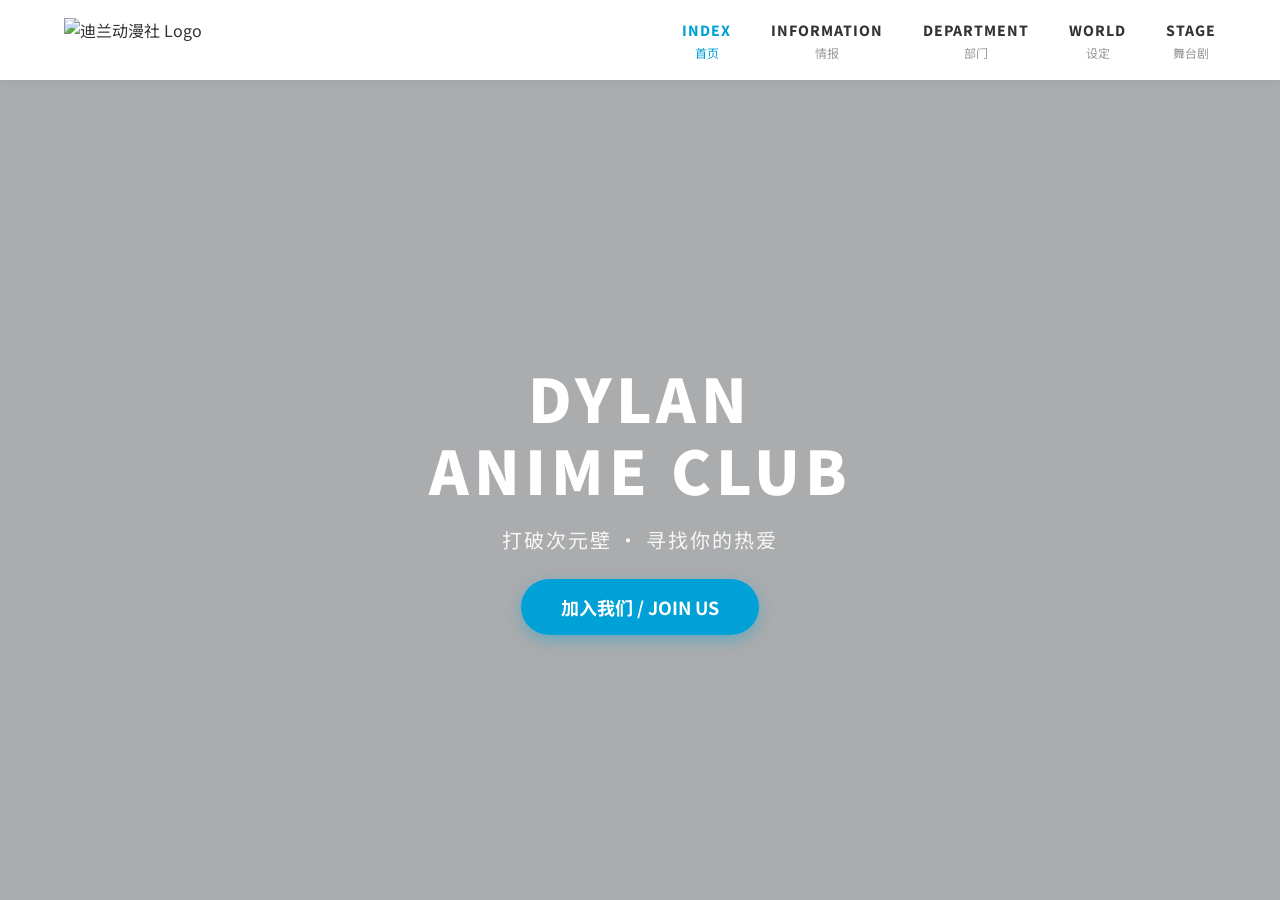
==== index.html @ 97421309 "Add files via upload" ====
<!DOCTYPE html>
<html lang="zh-CN">
<head>
    <meta charset="UTF-8">
    <meta name="viewport" content="width=device-width, initial-scale=1.0">
    <title>迪兰动漫社 - 首页</title>
    <link rel="stylesheet" href="style.css">
    <script src="database.js"></script>
</head>
<body>

<div id="loading-screen">
    <div class="loader-content">
        <div class="anime-dots-loader"><span></span><span></span><span></span></div>
        <h2>迪兰动漫社</h2>
        <p>LOADING RESOURCES...</p>
    </div>
</div>
<script>
    window.addEventListener('load', function() {
        setTimeout(function() { document.getElementById('loading-screen').classList.add('hide-loader'); }, 500);
    });
</script>

<header>
    <div class="logo"><img src="images/logo.png" alt="迪兰动漫社 Logo"></div>
    <nav>
        <ul>
            <li><a href="#home"><span class="en">INDEX</span><span class="cn">首页</span></a></li>
            <li><a href="#info"><span class="en">INFORMATION</span><span class="cn">情报</span></a></li>
            <li><a href="#dept"><span class="en">DEPARTMENT</span><span class="cn">部门</span></a></li>
            <li><a href="#world"><span class="en">WORLD</span><span class="cn">设定</span></a></li>
            <li><a href="#stage"><span class="en">STAGE</span><span class="cn">舞台剧</span></a></li>
        </ul>
    </nav>
</header>

<div class="scroll-container">

    <section id="home" class="page-section">
        <div class="hero-content">
            <h1>DYLAN<br>ANIME CLUB</h1>
            <p>打破次元壁 · 寻找你的热爱</p>
            <a href="#dept" class="hero-btn">加入我们 / JOIN US</a>
        </div>
    </section>

    <section id="info" class="page-section">
        <div class="content-wrapper">
            <div class="section-title">
                <h2>情报中心</h2>
                <span>INTELLIGENCE</span>
            </div>

            <div class="notice-list-full" id="notice-container">
            </div>
        </div>
    </section>

    <section id="dept" class="page-section">
        <div class="content-wrapper">
            <div class="section-title"><h2>部门一览</h2><span>DEPARTMENTS</span></div>
            <div class="grid-box">
                <div class="card"><div class="img-box">默认图片</div><h3>配音部</h3><p>VOICE ACTING</p><a href="peiyin.html" class="btn">进入部门</a></div>
                <div class="card"><div class="img-box">默认图片</div><h3>宅舞部</h3><p>DANCE TEAM</p><a href="zhaiwu.html" class="btn">进入部门</a></div>
                <div class="card"><div class="img-box">默认图片</div><h3>绘画部</h3><p>ART WORKS</p><a href="huihua.html" class="btn">进入部门</a></div>
                <div class="card"><div class="img-box">默认图片</div><h3>摄影部</h3><p>PHOTOGRAPHY</p><a href="sheying.html" class="btn">进入部门</a></div>
                <div class="card"><div class="img-box">默认图片</div><h3>化妆部</h3><p>MAKE UP</p><a href="huazhuang.html" class="btn">进入部门</a></div>
                <div class="card"><div class="img-box">默认图片</div><h3>道具部</h3><p>PROPS MAKER</p><a href="daoju.html" class="btn">进入部门</a></div>
            </div>
        </div>
    </section>

    <section id="world" class="page-section">
        <div class="content-wrapper">
            <div class="section-title"><h2>社团设定</h2><span>CLUB CULTURE</span></div>
            <div class="world-grid">
                <div class="world-card"><h3>热爱</h3><p>我们因热爱而相聚。<br>无论是番剧、游戏还是Cosplay，<br>这里永远有懂你的伙伴。</p></div>
                <div class="world-card"><h3>创意</h3><p>拒绝平庸，用创作发声。<br>舞台剧、原创画作、宅舞视频，<br>我们用行动打破次元壁。</p></div>
                <div class="world-card"><h3>羁绊</h3><p>迪兰动漫社不仅仅是一个社团，<br>更是一个大家庭。<br>在这里，我们共同成长。</p></div>
            </div>
        </div>
    </section>

    <section id="stage" class="page-section">
        <div class="content-wrapper">
            <div class="section-title"><h2>年度大戏</h2><span>STAGE PERFORMANCE</span></div>
            <div class="poster-grid">
                <div class="poster-card"><div class="poster-img-box"><div>Fate/Grand Order<br>绝对魔兽战线</div></div><div class="poster-info"><h3>2024 春季公演</h3><p>巴比伦尼亚的史诗，在此重现。</p></div></div>
                <div class="poster-card"><div class="poster-img-box"><div>明日方舟<br>罗德岛行动</div></div><div class="poster-info"><h3>2025 校庆专场</h3><p>博士，欢迎回家。</p></div></div>
                <div class="poster-card"><div class="poster-img-box"><div>紫罗兰永恒花园<br>爱与书信</div></div><div class="poster-info"><h3>2025 秋季招新</h3><p>自动手记人偶为您服务。</p></div></div>
            </div>
        </div>
    </section>

</div>

<script>
    // 1. 自动生成公告列表
    const container = document.getElementById('notice-container');
    // 将 notices 数组的数据插入到页面
    notices.forEach(item => {
        const html = `
                <div class="notice-item" style="cursor: pointer;" onclick="window.location.href='article.html?id=${item.id}'">
                    <div class="notice-meta">
                        <span class="tag ${item.type === '活动' ? 'act' : ''}">${item.type}</span>
                        ${item.date}
                    </div>
                    <div class="notice-title">${item.title}</div>
                    <div class="notice-desc">${item.desc}</div>
                </div>
            `;
        container.innerHTML += html;
    });

    // 2. 滚动监听与导航高亮
    const sections = document.querySelectorAll('.page-section');
    const navItems = document.querySelectorAll('nav ul li');
    const observer = new IntersectionObserver((entries) => {
        entries.forEach(entry => {
            if (entry.isIntersecting) {
                const id = entry.target.getAttribute('id');
                navItems.forEach(item => item.classList.remove('active'));
                const activeLink = document.querySelector(`nav ul li a[href="#${id}"]`);
                if (activeLink) activeLink.parentElement.classList.add('active');
                entry.target.classList.add('active-anim');
            }
        });
    }, { threshold: 0.5 });
    sections.forEach(section => observer.observe(section));
</script>
</body>
</html>
---- style.css ----
/* ====================
   迪兰动漫社 - 最终配色调整版 (白顶 + 灰底)
   ==================== */

/* 引入中文字体优化 */
@import url('https://fonts.googleapis.com/css2?family=Noto+Sans+SC:wght@400;700&display=swap');

* {
    margin: 0;
    padding: 0;
    box-sizing: border-box;
}

body {
    font-family: "Microsoft YaHei", "Noto Sans SC", sans-serif;
    color: #333;
    background-color: #f4f6f9; /* 全局灰白底 */
    overflow: hidden;
}

a {
    text-decoration: none;
    color: inherit;
    transition: 0.3s;
}

/* ====================
   1. 顶部导航栏 (Header) - 纯白背景
   ==================== */
header {
    background: #ffffff; /* 【修改】改为纯白色，不再透明 */
    padding: 0 5%;
    height: 80px;
    display: flex;
    align-items: center;
    justify-content: space-between;
    box-shadow: 0 2px 10px rgba(0, 0, 0, 0.05);
    position: fixed;
    top: 0;
    width: 100%;
    z-index: 999;
}

.logo {
    display: flex;
    align-items: center;
}

.logo img {
    height: 45px;
    width: auto;
}

nav ul {
    display: flex;
    list-style: none;
    gap: 40px;
}

nav li {
    text-align: center;
    cursor: pointer;
}

/* 导航文字样式 */
nav li .en {
    display: block;
    font-size: 14px;
    font-weight: 800;
    color: #333;
    letter-spacing: 1px;
    transition: color 0.3s;
}

nav li .cn {
    display: block;
    font-size: 12px;
    color: #999;
    margin-top: 4px;
    transition: color 0.3s;
}

/* 激活状态：单纯变蓝 */
nav li:hover .en,
nav li.active .en {
    color: #00a1d6;
}

nav li:hover .cn,
nav li.active .cn {
    color: #00a1d6;
}

/* ====================
   2. 全屏滚动容器
   ==================== */
.scroll-container {
    height: 100vh;
    scroll-snap-type: y mandatory;
    overflow-y: scroll;
    scroll-behavior: smooth;
}

/* 每一个全屏页面 - 默认灰白底 */
.page-section {
    height: 100vh;
    width: 100%;
    scroll-snap-align: start;
    position: relative;
    padding-top: 80px;
    display: flex;
    justify-content: center;
    align-items: center;
    background-color: #f4f6f9; /* 【修改】所有板块默认背景改为灰白色 */
}

/* ====================
   3. 第一屏：首页大图 (Home)
   ==================== */
#home {
    background: linear-gradient(rgba(0, 0, 0, 0.3), rgba(0, 0, 0, 0.3)), url('https://picsum.photos/1920/1080?random=1');
    background-size: cover;
    background-position: center;
    color: #fff;
}

.hero-content {
    text-align: center;
    z-index: 2;
}

.hero-content h1 {
    font-size: 60px;
    font-weight: 900;
    letter-spacing: 5px;
    line-height: 1.2;
}

.hero-content p {
    font-size: 20px;
    margin: 20px 0 40px;
    letter-spacing: 2px;
    opacity: 0.9;
}

.hero-btn {
    padding: 15px 40px;
    background: #00a1d6;
    color: #fff;
    font-weight: bold;
    border-radius: 50px;
    font-size: 18px;
    box-shadow: 0 5px 15px rgba(0, 161, 214, 0.4);
}

.hero-btn:hover {
    background: #008ebd;
}

/* ====================
   4. 第二屏：情报界面 (Info)
   ==================== */
#info {
    background-color: #f4f6f9; /* 保持灰白 */
}

.content-wrapper {
    width: 90%;
    max-width: 1200px;
    height: 80%;
    display: flex;
    flex-direction: column;
}

.section-title {
    margin-bottom: 30px;
    border-left: 6px solid #00a1d6;
    padding-left: 20px;
}

.section-title h2 {
    font-size: 32px;
    color: #333;
}

.section-title span {
    font-size: 14px;
    color: #aaa;
    letter-spacing: 2px;
    font-weight: bold;
}

/* 情报列表容器 - 白色卡片在灰底上更显眼 */
.notice-list-full {
    background: #fff; /* 卡片保持白色 */
    padding: 40px;
    border-radius: 15px;
    box-shadow: 0 10px 30px rgba(0, 0, 0, 0.05);
    flex-grow: 1;
    overflow-y: auto;
}

.notice-item {
    border-bottom: 1px solid #eee;
    padding: 20px 0;
}

.notice-meta {
    font-size: 14px;
    color: #999;
    font-weight: bold;
    margin-bottom: 5px;
}

.tag {
    background: #00a1d6;
    color: #fff;
    padding: 2px 6px;
    border-radius: 4px;
    font-size: 12px;
    margin-right: 10px;
}

.tag.act {
    background: #ff7f50;
}

.notice-title {
    font-size: 18px;
    color: #333;
    font-weight: bold;
    margin-bottom: 8px;
}

.notice-desc {
    font-size: 14px;
    color: #666;
}

/* ====================
   5. 第三屏：部门界面 (Dept)
   ==================== */
#dept {
    background-color: #f4f6f9; /* 【修改】背景改为灰白 */
}

.grid-box {
    display: grid;
    gap: 30px;
    padding: 10px;
    flex-grow: 1;
    overflow-y: auto;
    /* 默认手机竖屏：1 列 */
    grid-template-columns: repeat(1, 1fr);
}

@media (min-width: 600px) {
    .grid-box { grid-template-columns: repeat(2, 1fr); }
}

@media (min-width: 900px) {
    .grid-box { grid-template-columns: repeat(3, 1fr); }
}

/* 卡片 - 白色 */
.card {
    background: #fff; /* 卡片白色 */
    border-radius: 12px;
    text-align: center;
    box-shadow: 0 5px 20px rgba(0, 0, 0, 0.05);
    border: 1px solid #eee; /* 稍微加点边框增加立体感 */
    padding-bottom: 15px;
    transition: 0.3s;
}

.card:hover {
    transform: translateY(-8px);
    box-shadow: 0 15px 30px rgba(0, 161, 214, 0.15);
    border-color: #00a1d6;
}

.img-box {
    width: 100%;
    height: 140px;
    background: #eef2f5;
    display: flex;
    align-items: center;
    justify-content: center;
    color: #999;
}

.card img {
    width: 100%;
    height: 140px;
    object-fit: cover;
    border-top-left-radius: 12px;
    border-top-right-radius: 12px;
}

.card h3 {
    margin: 15px 0 5px;
    color: #333;
}

.card p {
    font-size: 12px;
    color: #aaa;
    margin-bottom: 15px;
    font-weight: bold;
}

.btn {
    padding: 5px 20px;
    border: 1px solid #00a1d6;
    color: #00a1d6;
    border-radius: 20px;
    font-size: 12px;
}

.btn:hover {
    background: #00a1d6;
    color: #fff;
}

/* ====================
   6. 第四屏：设定 (World)
   ==================== */
#world {
    background-color: #f4f6f9; /* 保持灰白 */
}

.world-grid {
    display: flex;
    justify-content: space-between;
    gap: 30px;
    height: 100%;
    align-items: center;
}

.world-card {
    flex: 1;
    background: #fff; /* 卡片白色 */
    padding: 40px 20px;
    border-radius: 12px;
    text-align: center;
    height: 300px;
    display: flex;
    flex-direction: column;
    justify-content: center;
    align-items: center;
    box-shadow: 0 10px 30px rgba(0,0,0,0.03);
    border-top: 5px solid #00a1d6;
    transition: 0.3s;
}

.world-card:hover {
    transform: translateY(-10px);
    background: #00a1d6;
    color: #fff;
}

.world-card h3 {
    font-size: 24px;
    margin-bottom: 15px;
}

.world-card p {
    font-size: 14px;
    line-height: 1.8;
    color: #666;
}

.world-card:hover p, .world-card:hover h3 {
    color: #fff;
}

@media (max-width: 768px) {
    .world-grid { flex-direction: column; height: auto; padding-bottom: 50px;}
    .world-card { width: 100%; height: auto; }
}


/* ====================
   7. 第五屏：舞台剧 (Stage)
   ==================== */
#stage {
    background-color: #f4f6f9; /* 【修改】背景改为灰白 */
}

.poster-grid {
    display: grid;
    gap: 30px;
    grid-template-columns: repeat(3, 1fr);
}

.poster-card {
    position: relative;
    border-radius: 12px;
    overflow: hidden;
    box-shadow: 0 10px 20px rgba(0,0,0,0.1);
    cursor: pointer;
    transition: 0.4s;
    background: #000;
}

.poster-img-box {
    width: 100%;
    padding-top: 150%;
    position: relative;
    background: #333;
}

.poster-img-box img,
.poster-img-box div {
    position: absolute;
    top: 0; left: 0; width: 100%; height: 100%;
    object-fit: cover;
    display: flex; align-items: center; justify-content: center;
    color: #fff; font-size: 20px; font-weight: bold;
}

.poster-info {
    position: absolute;
    bottom: 0;
    left: 0;
    width: 100%;
    padding: 20px;
    background: linear-gradient(to top, rgba(0,0,0,0.9), transparent);
    color: #fff;
    transform: translateY(100%);
    transition: 0.3s;
}

.poster-card:hover { transform: scale(1.02); }
.poster-card:hover .poster-info { transform: translateY(0); }

@media (max-width: 768px) {
    .poster-grid { grid-template-columns: 1fr; }
}


/* ====================
   8. 进场动画 (恢复 0.8s 快节奏)
   ==================== */
.content-wrapper,
.hero-content {
    opacity: 0;
    transform: translateY(50px);
    transition: all 0.8s ease-out;
}

.page-section.active-anim .content-wrapper,
.page-section.active-anim .hero-content {
    opacity: 1;
    transform: translateY(0);
}

.page-section.active-anim .card:nth-child(1) { transition-delay: 0.1s; }
.page-section.active-anim .card:nth-child(2) { transition-delay: 0.15s; }
.page-section.active-anim .card:nth-child(3) { transition-delay: 0.2s; }
.page-section.active-anim .world-card:nth-child(1) { transition-delay: 0.1s; }
.page-section.active-anim .world-card:nth-child(2) { transition-delay: 0.2s; }
.page-section.active-anim .world-card:nth-child(3) { transition-delay: 0.3s; }

/* ====================
   9. 加载遮罩层
   ==================== */
#loading-screen {
    position: fixed;
    top: 0;
    left: 0;
    width: 100%;
    height: 100%;
    background: linear-gradient(135deg, #f0faff 0%, #ffffff 100%);
    z-index: 9999;
    display: flex;
    justify-content: center;
    align-items: center;
    transition: opacity 0.6s ease, visibility 0.6s;
}

.loader-content {
    text-align: center;
    transform: translateY(-20px);
}

.loader-content h2 {
    margin: 25px 0 10px;
    color: #333;
    font-size: 24px;
    letter-spacing: 2px;
    font-weight: bold;
}

.loader-content p {
    color: #00a1d6;
    font-size: 12px;
    font-weight: bold;
    letter-spacing: 4px;
}

.anime-dots-loader {
    display: flex;
    justify-content: center;
    align-items: center;
    height: 60px;
}

.anime-dots-loader span {
    width: 15px;
    height: 15px;
    margin: 0 6px;
    background-color: #00a1d6;
    border-radius: 50%;
    animation: anime-bounce 1.4s infinite ease-in-out both;
}

.anime-dots-loader span:nth-child(1) { animation-delay: -0.32s; }
.anime-dots-loader span:nth-child(2) { animation-delay: -0.16s; }

@keyframes anime-bounce {
    0%, 80%, 100% {
        transform: scale(0.6);
        opacity: 0.5;
    }
    40% {
        transform: scale(1.2) translateY(-10px);
        opacity: 1;
        box-shadow: 0 5px 15px rgba(0, 161, 214, 0.4);
    }
}

.hide-loader {
    opacity: 0;
    visibility: hidden;
}
/* ====================
   新增：情报详情页样式
   ==================== */
.article-page {
    padding-top: 100px;
    min-height: 100vh;
    display: flex;
    justify-content: center;
    align-items: flex-start;
}
.article-container {
    width: 90%;
    max-width: 800px;
    background: #fff;
    padding: 50px;
    border-radius: 12px;
    box-shadow: 0 5px 20px rgba(0,0,0,0.05);
    margin-bottom: 50px;
}
.article-header {
    border-bottom: 1px dashed #eee;
    padding-bottom: 20px;
    margin-bottom: 30px;
}
.article-title {
    font-size: 28px;
    color: #333;
    font-weight: bold;
    margin-bottom: 15px;
}
.article-meta {
    font-size: 14px;
    color: #999;
    display: flex;
    gap: 20px;
}
.article-content {
    font-size: 16px;
    line-height: 1.8;
    color: #444;
}
.article-content p { margin-bottom: 20px; text-align: justify; }
.article-content h3 { margin-top: 30px; margin-bottom: 15px; color: #00a1d6; font-size: 18px; border-left: 4px solid #00a1d6; padding-left: 10px; }
.back-btn-container { margin-top: 40px; text-align: center; border-top: 1px solid #f0f0f0; padding-top: 30px; }
.back-btn { display: inline-block; padding: 10px 30px; background: #f4f6f9; color: #666; border-radius: 30px; transition: 0.3s; font-weight: bold; font-size: 14px; }
.back-btn:hover { background: #00a1d6; color: #fff; }
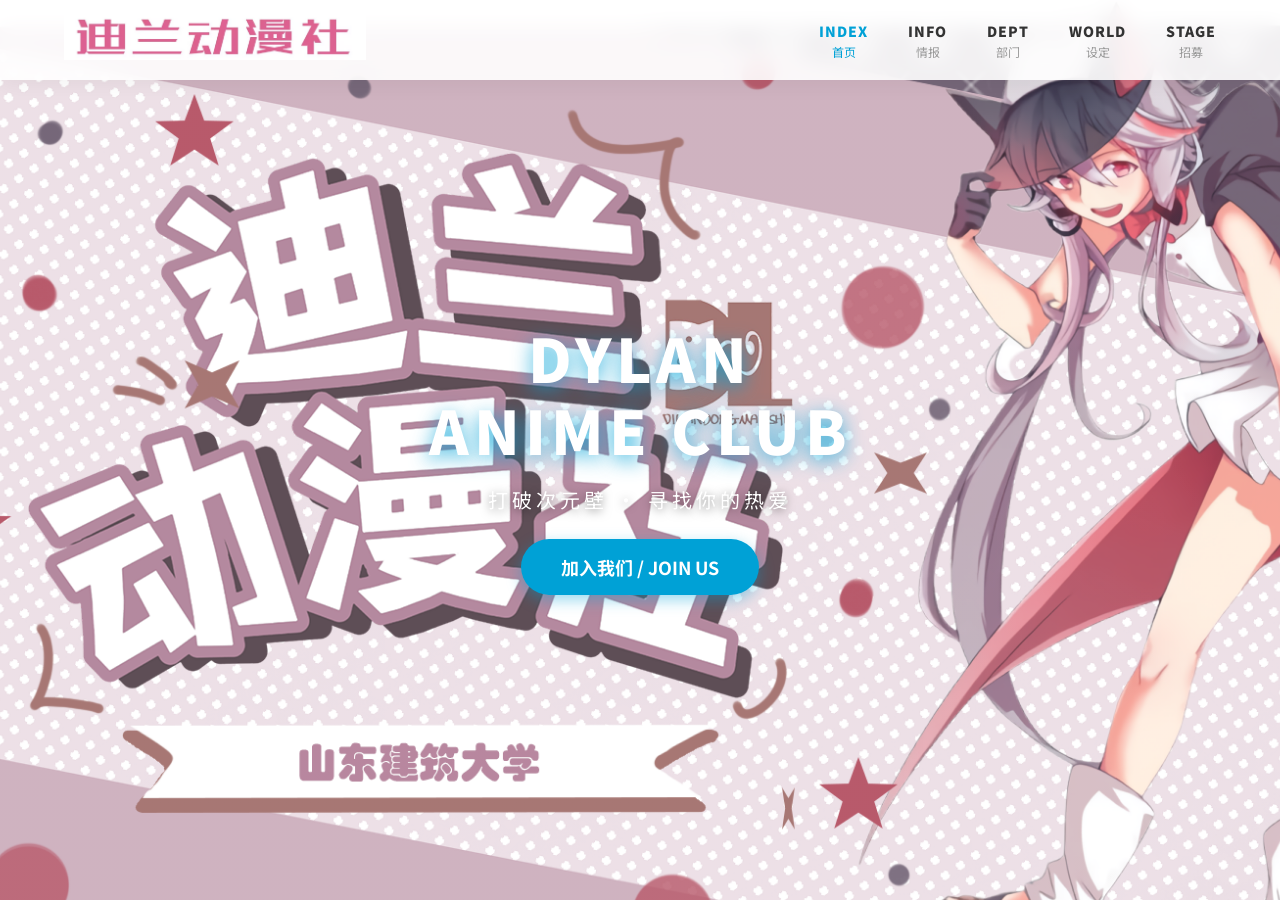
==== commit 9791b037: "Add files via upload" ====
--- a/index.html
+++ b/index.html
@@ -3,41 +3,28 @@
 <head>
     <meta charset="UTF-8">
     <meta name="viewport" content="width=device-width, initial-scale=1.0">
-    <title>迪兰动漫社 - 首页</title>
+    <title>迪兰动漫社 - 2026年度企划</title>
     <link rel="stylesheet" href="style.css">
     <script src="database.js"></script>
 </head>
 <body>
 
-<div id="loading-screen">
-    <div class="loader-content">
-        <div class="anime-dots-loader"><span></span><span></span><span></span></div>
-        <h2>迪兰动漫社</h2>
-        <p>LOADING RESOURCES...</p>
-    </div>
-</div>
-<script>
-    window.addEventListener('load', function() {
-        setTimeout(function() { document.getElementById('loading-screen').classList.add('hide-loader'); }, 500);
-    });
-</script>
-
 <header>
-    <div class="logo"><img src="images/logo.png" alt="迪兰动漫社 Logo"></div>
+    <div class="logo"><img src="images/logo.png" alt="LOGO"></div>
     <nav>
         <ul>
             <li><a href="#home"><span class="en">INDEX</span><span class="cn">首页</span></a></li>
-            <li><a href="#info"><span class="en">INFORMATION</span><span class="cn">情报</span></a></li>
-            <li><a href="#dept"><span class="en">DEPARTMENT</span><span class="cn">部门</span></a></li>
+            <li><a href="#info"><span class="en">INFO</span><span class="cn">情报</span></a></li>
+            <li><a href="#dept"><span class="en">DEPT</span><span class="cn">部门</span></a></li>
             <li><a href="#world"><span class="en">WORLD</span><span class="cn">设定</span></a></li>
-            <li><a href="#stage"><span class="en">STAGE</span><span class="cn">舞台剧</span></a></li>
+            <li><a href="#stage"><span class="en">STAGE</span><span class="cn">招募</span></a></li>
         </ul>
     </nav>
 </header>
 
 <div class="scroll-container">
 
-    <section id="home" class="page-section">
+    <section id="home" class="page-section center-layout">
         <div class="hero-content">
             <h1>DYLAN<br>ANIME CLUB</h1>
             <p>打破次元壁 · 寻找你的热爱</p>
@@ -45,50 +32,187 @@
         </div>
     </section>
 
-    <section id="info" class="page-section">
-        <div class="content-wrapper">
-            <div class="section-title">
+    <section id="info" class="page-section info-tech-layout">
+        <div class="bg-text">INTELLIGENCE</div>
+        <div class="info-glass-panel">
+            <div class="panel-header">
                 <h2>情报中心</h2>
-                <span>INTELLIGENCE</span>
-            </div>
-
-            <div class="notice-list-full" id="notice-container">
-            </div>
-        </div>
-    </section>
-
-    <section id="dept" class="page-section">
-        <div class="content-wrapper">
-            <div class="section-title"><h2>部门一览</h2><span>DEPARTMENTS</span></div>
-            <div class="grid-box">
-                <div class="card"><div class="img-box">默认图片</div><h3>配音部</h3><p>VOICE ACTING</p><a href="peiyin.html" class="btn">进入部门</a></div>
-                <div class="card"><div class="img-box">默认图片</div><h3>宅舞部</h3><p>DANCE TEAM</p><a href="zhaiwu.html" class="btn">进入部门</a></div>
-                <div class="card"><div class="img-box">默认图片</div><h3>绘画部</h3><p>ART WORKS</p><a href="huihua.html" class="btn">进入部门</a></div>
-                <div class="card"><div class="img-box">默认图片</div><h3>摄影部</h3><p>PHOTOGRAPHY</p><a href="sheying.html" class="btn">进入部门</a></div>
-                <div class="card"><div class="img-box">默认图片</div><h3>化妆部</h3><p>MAKE UP</p><a href="huazhuang.html" class="btn">进入部门</a></div>
-                <div class="card"><div class="img-box">默认图片</div><h3>道具部</h3><p>PROPS MAKER</p><a href="daoju.html" class="btn">进入部门</a></div>
-            </div>
-        </div>
-    </section>
-
-    <section id="world" class="page-section">
-        <div class="content-wrapper">
-            <div class="section-title"><h2>社团设定</h2><span>CLUB CULTURE</span></div>
-            <div class="world-grid">
-                <div class="world-card"><h3>热爱</h3><p>我们因热爱而相聚。<br>无论是番剧、游戏还是Cosplay，<br>这里永远有懂你的伙伴。</p></div>
-                <div class="world-card"><h3>创意</h3><p>拒绝平庸，用创作发声。<br>舞台剧、原创画作、宅舞视频，<br>我们用行动打破次元壁。</p></div>
-                <div class="world-card"><h3>羁绊</h3><p>迪兰动漫社不仅仅是一个社团，<br>更是一个大家庭。<br>在这里，我们共同成长。</p></div>
-            </div>
-        </div>
-    </section>
-
-    <section id="stage" class="page-section">
-        <div class="content-wrapper">
-            <div class="section-title"><h2>年度大戏</h2><span>STAGE PERFORMANCE</span></div>
-            <div class="poster-grid">
-                <div class="poster-card"><div class="poster-img-box"><div>Fate/Grand Order<br>绝对魔兽战线</div></div><div class="poster-info"><h3>2024 春季公演</h3><p>巴比伦尼亚的史诗，在此重现。</p></div></div>
-                <div class="poster-card"><div class="poster-img-box"><div>明日方舟<br>罗德岛行动</div></div><div class="poster-info"><h3>2025 校庆专场</h3><p>博士，欢迎回家。</p></div></div>
-                <div class="poster-card"><div class="poster-img-box"><div>紫罗兰永恒花园<br>爱与书信</div></div><div class="poster-info"><h3>2025 秋季招新</h3><p>自动手记人偶为您服务。</p></div></div>
+                <div class="deco-dots"><span></span><span></span><span></span></div>
+            </div>
+            <div class="notice-list-tech" id="notice-container">
+            </div>
+        </div>
+    </section>
+
+    <section id="dept" class="page-section dept-accordion-layout">
+        <div class="accordion-box">
+            <a href="peiyin.html" class="panel" style="background-image: url('images/dept-cv.jpg');">
+                <div class="panel-overlay"><h3>配音部</h3><span>CV</span></div>
+            </a>
+            <a href="zhaiwu.html" class="panel" style="background-image: url('images/dept-dance.jpg');">
+                <div class="panel-overlay"><h3>宅舞部</h3><span>DANCE</span></div>
+            </a>
+            <a href="huihua.html" class="panel" style="background-image: url('images/dept-art.jpg');">
+                <div class="panel-overlay"><h3>绘画部</h3><span>ART</span></div>
+            </a>
+            <a href="sheying.html" class="panel" style="background-image: url('images/dept-photo.jpg');">
+                <div class="panel-overlay"><h3>摄影部</h3><span>PHOTO</span></div>
+            </a>
+            <a href="huazhuang.html" class="panel" style="background-image: url('images/dept-makeup.jpg');">
+                <div class="panel-overlay"><h3>化妆部</h3><span>MAKEUP</span></div>
+            </a>
+            <a href="daoju.html" class="panel" style="background-image: url('images/dept-props.jpg');">
+                <div class="panel-overlay"><h3>道具部</h3><span>PROPS</span></div>
+            </a>
+        </div>
+    </section>
+
+    <section id="world" class="page-section center-layout">
+        <div class="world-content">
+            <div class="section-title-center">
+                <h2>社团设定</h2>
+                <span>WORLD SETTING</span>
+            </div>
+            <div class="world-cards-container">
+                <div class="holo-card">
+                    <div class="holo-icon">❤️</div>
+                    <h3>热爱</h3>
+                    <p>因热爱而相聚，<br>这里永远有懂你的伙伴。</p>
+                </div>
+                <div class="holo-card">
+                    <div class="holo-icon">✨</div>
+                    <h3>创意</h3>
+                    <p>拒绝平庸，用创作发声。<br>舞台剧、宅舞、原创画作。</p>
+                </div>
+                <div class="holo-card">
+                    <div class="holo-icon">🤝</div>
+                    <h3>羁绊</h3>
+                    <p>不仅是一个社团，<br>更是一个共同成长的家。</p>
+                </div>
+            </div>
+        </div>
+    </section>
+
+    <section id="stage" class="page-section split-screen-stage">
+        <div class="stage-left-visual">
+            <img src="images/1.jpg" alt="狐妖海报" class="full-img">
+            <div class="visual-overlay-text">
+                <h1>狐妖小红娘</h1>
+                <h2>月红篇 · 舞台剧企划</h2>
+            </div>
+        </div>
+
+        <div class="stage-right-content">
+            <div class="content-padding">
+                <div class="recruit-header">
+                    <span class="tag">招募启动</span>
+                    <span class="date">2026.01.20</span>
+                </div>
+
+                <div class="recruit-block">
+                    <h3>01 / 赛事情报 INFORMATION</h3>
+                    <div class="info-grid">
+                        <div class="info-item">
+                            <span class="label">剧目主题</span>
+                            <span class="value">狐妖小红娘 · 月红篇</span>
+                        </div>
+                        <div class="info-item">
+                            <span class="label">目标赛事</span>
+                            <span class="value">ChinaJoy 舞台剧大赛</span>
+                        </div>
+                        <div class="info-item">
+                            <span class="label">比赛赛区</span>
+                            <span class="value">华东北赛区（济南）</span>
+                        </div>
+                        <div class="info-item">
+                            <span class="label">预计时间</span>
+                            <span class="value">2026年 5月 1日</span>
+                        </div>
+                    </div>
+                </div>
+
+                <div class="recruit-block">
+                    <h3>02 / 招募 CASTING</h3>
+
+                    <div class="role-group">
+                        <h4>🎭 角色招募 (Coser)</h4>
+                        <ul class="role-list-styled">
+                            <li>
+                                <span class="role-name">涂山红红</span>
+                                <span class="role-sep">/</span>
+                                <span class="role-name">东方月初</span>
+                            </li>
+                            <li>
+                                <span class="role-name">涂山苏苏</span>
+                                <span class="role-sep">/</span>
+                                <span class="role-name">白月初</span>
+                            </li>
+                            <li>
+                                <span class="role-name">涂山雅雅</span>
+                                <span class="role-sep">/</span>
+                                <span class="role-name">涂山容容</span>
+                            </li>
+                            <li>
+                                <span class="role-name">金人凤</span>
+                                <span class="role-sep">/</span>
+                                <span class="role-name">黑狐</span>
+                                <span class="role-sep">/</span>
+                                <span class="role-name">NPC若干</span>
+                            </li>
+                        </ul>
+                    </div>
+
+                    <div class="role-group mt-20">
+                        <h4>🛠️ 幕后工作人员 (Staff)</h4>
+                        <ul class="role-list-styled">
+                            <li>
+                                <span class="role-name">后期配音</span>
+                                <span class="role-sep">|</span>
+                                <span class="role-desc">Sound & BGM</span>
+                            </li>
+                            <li>
+                                <span class="role-name">道具制作</span>
+                                <span class="role-sep">|</span>
+                                <span class="role-desc">Props Maker</span>
+                            </li>
+                            <li>
+                                <span class="role-name">摄影摄像</span>
+                                <span class="role-sep">|</span>
+                                <span class="role-desc">Photography</span>
+                            </li>
+                            <li>
+                                <span class="role-name">妆造师</span>
+                                <span class="role-sep">|</span>
+                                <span class="role-desc">Makeup Artist</span>
+                            </li>
+                            <li>
+                                <span class="role-name">后勤场务</span>
+                                <span class="role-sep">|</span>
+                                <span class="role-desc">Logistics</span>
+                            </li>
+                            <li>
+                                <span class="role-name">幕布黑子</span>
+                                <span class="role-sep">|</span>
+                                <span class="role-desc">Stage Assistant</span>
+                            </li>
+                        </ul>
+                    </div>
+                </div>
+
+                <div class="recruit-block">
+                    <h3>03 / 往期留影 GALLERY</h3>
+                    <div class="photo-gallery">
+                        <div class="gallery-item"><img src="images/留影1.jpg" alt="留影1"></div>
+                        <div class="gallery-item"><img src="images/留影2.jpg" alt="留影2"></div>
+                        <div class="gallery-item"><img src="images/留影3.jpg" alt="留影3"></div>
+                    </div>
+                </div>
+
+                <div class="recruit-footer">
+                    <a href="#" class="big-btn">
+                        加入招募群: 1072974712
+                    </a>
+                </div>
             </div>
         </div>
     </section>
@@ -96,24 +220,22 @@
 </div>
 
 <script>
-    // 1. 自动生成公告列表
+    // 1. 生成情报列表
     const container = document.getElementById('notice-container');
-    // 将 notices 数组的数据插入到页面
-    notices.forEach(item => {
-        const html = `
-                <div class="notice-item" style="cursor: pointer;" onclick="window.location.href='article.html?id=${item.id}'">
-                    <div class="notice-meta">
-                        <span class="tag ${item.type === '活动' ? 'act' : ''}">${item.type}</span>
-                        ${item.date}
-                    </div>
-                    <div class="notice-title">${item.title}</div>
-                    <div class="notice-desc">${item.desc}</div>
+    if(typeof notices !== 'undefined'){
+        container.innerHTML = '';
+        notices.forEach(item => {
+            container.innerHTML += `
+                <div class="notice-row-tech" onclick="window.location.href='article.html?id=${item.id}'">
+                    <span class="n-tag">${item.type}</span>
+                    <span class="n-title">${item.title}</span>
+                    <span class="n-date">${item.date}</span>
                 </div>
             `;
-        container.innerHTML += html;
-    });
-
-    // 2. 滚动监听与导航高亮
+        });
+    }
+
+    // 2. 导航栏高亮
     const sections = document.querySelectorAll('.page-section');
     const navItems = document.querySelectorAll('nav ul li');
     const observer = new IntersectionObserver((entries) => {
@@ -123,7 +245,6 @@
                 navItems.forEach(item => item.classList.remove('active'));
                 const activeLink = document.querySelector(`nav ul li a[href="#${id}"]`);
                 if (activeLink) activeLink.parentElement.classList.add('active');
-                entry.target.classList.add('active-anim');
             }
         });
     }, { threshold: 0.5 });
--- a/style.css
+++ b/style.css
@@ -1,99 +1,20 @@
-/* ====================
-   迪兰动漫社 - 最终配色调整版 (白顶 + 灰底)
-   ==================== */
-
-/* 引入中文字体优化 */
-@import url('https://fonts.googleapis.com/css2?family=Noto+Sans+SC:wght@400;700&display=swap');
-
-* {
-    margin: 0;
-    padding: 0;
-    box-sizing: border-box;
-}
+@import url('https://fonts.googleapis.com/css2?family=Noto+Sans+SC:wght@300;500;900&display=swap');
+
+/* =========================================
+   1. 全局设置 & 基础样式
+   ========================================= */
+* { margin: 0; padding: 0; box-sizing: border-box; }
 
 body {
-    font-family: "Microsoft YaHei", "Noto Sans SC", sans-serif;
+    font-family: 'Noto Sans SC', sans-serif;
+    background: #f4f6f9;
     color: #333;
-    background-color: #f4f6f9; /* 全局灰白底 */
-    overflow: hidden;
-}
-
-a {
-    text-decoration: none;
-    color: inherit;
-    transition: 0.3s;
-}
-
-/* ====================
-   1. 顶部导航栏 (Header) - 纯白背景
-   ==================== */
-header {
-    background: #ffffff; /* 【修改】改为纯白色，不再透明 */
-    padding: 0 5%;
-    height: 80px;
-    display: flex;
-    align-items: center;
-    justify-content: space-between;
-    box-shadow: 0 2px 10px rgba(0, 0, 0, 0.05);
-    position: fixed;
-    top: 0;
-    width: 100%;
-    z-index: 999;
-}
-
-.logo {
-    display: flex;
-    align-items: center;
-}
-
-.logo img {
-    height: 45px;
-    width: auto;
-}
-
-nav ul {
-    display: flex;
-    list-style: none;
-    gap: 40px;
-}
-
-nav li {
-    text-align: center;
-    cursor: pointer;
-}
-
-/* 导航文字样式 */
-nav li .en {
-    display: block;
-    font-size: 14px;
-    font-weight: 800;
-    color: #333;
-    letter-spacing: 1px;
-    transition: color 0.3s;
-}
-
-nav li .cn {
-    display: block;
-    font-size: 12px;
-    color: #999;
-    margin-top: 4px;
-    transition: color 0.3s;
-}
-
-/* 激活状态：单纯变蓝 */
-nav li:hover .en,
-nav li.active .en {
-    color: #00a1d6;
-}
-
-nav li:hover .cn,
-nav li.active .cn {
-    color: #00a1d6;
-}
-
-/* ====================
-   2. 全屏滚动容器
-   ==================== */
+    overflow-x: hidden;
+}
+
+a { text-decoration: none; color: inherit; transition: 0.3s; }
+
+/* 滚动容器 (用于全屏吸附) */
 .scroll-container {
     height: 100vh;
     scroll-snap-type: y mandatory;
@@ -101,482 +22,485 @@
     scroll-behavior: smooth;
 }
 
-/* 每一个全屏页面 - 默认灰白底 */
+/* 通用全屏板块 */
 .page-section {
     height: 100vh;
     width: 100%;
     scroll-snap-align: start;
     position: relative;
-    padding-top: 80px;
-    display: flex;
-    justify-content: center;
-    align-items: center;
-    background-color: #f4f6f9; /* 【修改】所有板块默认背景改为灰白色 */
-}
-
-/* ====================
-   3. 第一屏：首页大图 (Home)
-   ==================== */
+    overflow: hidden;
+    background-attachment: fixed;
+    background-position: center;
+    background-size: cover;
+    background-repeat: no-repeat;
+}
+
+/* =========================================
+   2. 导航栏 (Header)
+   ========================================= */
+header {
+    position: fixed; top: 0; left: 0; width: 100%; height: 80px;
+    display: flex; justify-content: space-between; align-items: center;
+    padding: 0 5%; z-index: 1000;
+    background: rgba(255, 255, 255, 0.9);
+    backdrop-filter: blur(10px);
+    box-shadow: 0 5px 20px rgba(0,0,0,0.05);
+}
+
+.logo img { height: 45px; }
+
+nav ul { display: flex; gap: 40px; list-style: none; }
+nav li { text-align: center; }
+
+nav li .en { display: block; font-size: 14px; font-weight: 900; color: #333; letter-spacing: 1px; }
+nav li .cn { display: block; font-size: 12px; color: #999; margin-top: 2px; }
+
+nav li.active .en, nav li:hover .en { color: #00a1d6; }
+nav li.active .cn, nav li:hover .cn { color: #00a1d6; }
+
+/* =========================================
+   3. 首页 (Home)
+   ========================================= */
 #home {
-    background: linear-gradient(rgba(0, 0, 0, 0.3), rgba(0, 0, 0, 0.3)), url('https://picsum.photos/1920/1080?random=1');
-    background-size: cover;
-    background-position: center;
-    color: #fff;
-}
-
-.hero-content {
-    text-align: center;
-    z-index: 2;
+    background-image: linear-gradient(rgba(255,255,255,0.1), rgba(255,255,255,0.1)), url('images/cover.png');
+    background-position: center top;
+    display: flex; justify-content: center; align-items: center; text-align: center;
 }
 
 .hero-content h1 {
-    font-size: 60px;
-    font-weight: 900;
-    letter-spacing: 5px;
-    line-height: 1.2;
+    font-size: 60px; font-weight: 900; letter-spacing: 5px; line-height: 1.2;
+    color: #fff; text-shadow: 0 5px 20px rgba(0,161,214,0.8); margin-bottom: 20px;
 }
 
 .hero-content p {
-    font-size: 20px;
-    margin: 20px 0 40px;
-    letter-spacing: 2px;
-    opacity: 0.9;
+    font-size: 20px; letter-spacing: 4px; margin-bottom: 40px;
+    color: #fff; text-shadow: 0 2px 10px rgba(0,0,0,0.5);
 }
 
 .hero-btn {
-    padding: 15px 40px;
-    background: #00a1d6;
-    color: #fff;
-    font-weight: bold;
-    border-radius: 50px;
-    font-size: 18px;
+    padding: 15px 40px; background: #00a1d6; color: #fff;
+    font-weight: bold; border-radius: 50px; font-size: 18px;
     box-shadow: 0 5px 15px rgba(0, 161, 214, 0.4);
 }
-
-.hero-btn:hover {
-    background: #008ebd;
-}
-
-/* ====================
-   4. 第二屏：情报界面 (Info)
-   ==================== */
-#info {
-    background-color: #f4f6f9; /* 保持灰白 */
-}
-
-.content-wrapper {
-    width: 90%;
-    max-width: 1200px;
-    height: 80%;
-    display: flex;
-    flex-direction: column;
-}
-
-.section-title {
-    margin-bottom: 30px;
-    border-left: 6px solid #00a1d6;
-    padding-left: 20px;
-}
-
-.section-title h2 {
-    font-size: 32px;
-    color: #333;
-}
-
-.section-title span {
-    font-size: 14px;
-    color: #aaa;
-    letter-spacing: 2px;
-    font-weight: bold;
-}
-
-/* 情报列表容器 - 白色卡片在灰底上更显眼 */
-.notice-list-full {
-    background: #fff; /* 卡片保持白色 */
-    padding: 40px;
-    border-radius: 15px;
-    box-shadow: 0 10px 30px rgba(0, 0, 0, 0.05);
-    flex-grow: 1;
-    overflow-y: auto;
-}
-
-.notice-item {
-    border-bottom: 1px solid #eee;
-    padding: 20px 0;
-}
-
-.notice-meta {
-    font-size: 14px;
-    color: #999;
-    font-weight: bold;
-    margin-bottom: 5px;
-}
-
-.tag {
-    background: #00a1d6;
-    color: #fff;
-    padding: 2px 6px;
-    border-radius: 4px;
-    font-size: 12px;
-    margin-right: 10px;
-}
-
-.tag.act {
-    background: #ff7f50;
-}
-
-.notice-title {
-    font-size: 18px;
-    color: #333;
-    font-weight: bold;
-    margin-bottom: 8px;
-}
-
-.notice-desc {
-    font-size: 14px;
-    color: #666;
-}
-
-/* ====================
-   5. 第三屏：部门界面 (Dept)
-   ==================== */
-#dept {
-    background-color: #f4f6f9; /* 【修改】背景改为灰白 */
-}
-
-.grid-box {
-    display: grid;
-    gap: 30px;
-    padding: 10px;
-    flex-grow: 1;
-    overflow-y: auto;
-    /* 默认手机竖屏：1 列 */
-    grid-template-columns: repeat(1, 1fr);
-}
-
-@media (min-width: 600px) {
-    .grid-box { grid-template-columns: repeat(2, 1fr); }
-}
-
-@media (min-width: 900px) {
-    .grid-box { grid-template-columns: repeat(3, 1fr); }
-}
-
-/* 卡片 - 白色 */
-.card {
-    background: #fff; /* 卡片白色 */
-    border-radius: 12px;
-    text-align: center;
-    box-shadow: 0 5px 20px rgba(0, 0, 0, 0.05);
-    border: 1px solid #eee; /* 稍微加点边框增加立体感 */
-    padding-bottom: 15px;
+.hero-btn:hover { background: #008ebd; transform: translateY(-3px); }
+
+/* =========================================
+   4. 情报 (Info)
+   ========================================= */
+.info-tech-layout {
+    background-image: linear-gradient(135deg, #e0f7fa 0%, #f4f6f9 100%);
+    display: flex; justify-content: center; align-items: center;
+}
+
+.bg-text {
+    position: absolute; top: 50%; left: 50%;
+    font-size: 200px; font-weight: 900;
+    z-index: 1; pointer-events: none;
+    color: rgba(0, 161, 214, 0.08);
+    animation: big-morph 12s ease-in-out infinite;
+}
+
+@keyframes big-morph {
+    0%, 100% { transform: translate(-50%, -50%) scale(1) rotate(-3deg); letter-spacing: 20px; }
+    50% { transform: translate(-50%, -50%) scale(1.1) rotate(3deg); letter-spacing: 30px; }
+}
+
+.info-glass-panel {
+    position: relative; z-index: 2;
+    width: 80%; max-width: 900px; height: 70%;
+    background: rgba(255, 255, 255, 0.7);
+    backdrop-filter: blur(20px);
+    border: 1px solid #fff; border-radius: 20px;
+    box-shadow: 0 20px 50px rgba(0, 161, 214, 0.15);
+    display: flex; flex-direction: column; overflow: hidden;
+}
+
+.panel-header {
+    padding: 30px; border-bottom: 1px solid rgba(0,0,0,0.05);
+    display: flex; justify-content: space-between; align-items: center;
+    background: rgba(255, 255, 255, 0.5);
+}
+.panel-header h2 { font-size: 24px; color: #333; letter-spacing: 2px; }
+.deco-dots span { display: inline-block; width: 10px; height: 10px; border-radius: 50%; background: #ff5e7e; margin-left: 5px; }
+.deco-dots span:nth-child(2) { background: #ffcc00; }
+.deco-dots span:nth-child(3) { background: #00a1d6; }
+
+.notice-list-tech { flex: 1; overflow-y: auto; padding: 20px; }
+
+.notice-row-tech {
+    display: flex; align-items: center;
+    padding: 20px; margin-bottom: 10px;
+    background: #fff; border-radius: 8px; cursor: pointer; transition: 0.3s;
+    border-left: 3px solid transparent; box-shadow: 0 2px 5px rgba(0,0,0,0.03);
+}
+.notice-row-tech:hover {
+    transform: translateX(10px); border-left-color: #00a1d6;
+    box-shadow: 0 5px 15px rgba(0, 161, 214, 0.2);
+}
+
+.n-tag { background: #e6f7ff; color: #00a1d6; padding: 4px 10px; border-radius: 4px; font-size: 12px; font-weight: bold; margin-right: 15px; }
+.n-title { flex: 1; font-size: 16px; font-weight: bold; color: #333; }
+.n-date { color: #999; font-family: monospace; }
+
+/* =========================================
+   5. 部门 (Dept)
+   ========================================= */
+.dept-accordion-layout { background-color: #fff; padding-top: 80px; }
+.accordion-box { display: flex; width: 100%; height: 100%; overflow: hidden; }
+
+.panel {
+    position: relative; flex: 1;
+    background-size: cover; background-position: center;
+    transition: flex 0.5s cubic-bezier(0.05, 0.61, 0.41, 0.95);
+    cursor: pointer; overflow: hidden;
+    filter: grayscale(0.3) brightness(1); border-right: 1px solid #fff;
+}
+.panel:hover { flex: 3; filter: grayscale(0) brightness(1.05); }
+
+.panel-overlay {
+    position: absolute; bottom: 0; left: 0; width: 100%; padding: 40px;
+    background: linear-gradient(to top, rgba(0,0,0,0.8), transparent);
+    transform: translateY(20px); transition: 0.3s; opacity: 0.8;
+}
+.panel:hover .panel-overlay { transform: translateY(0); opacity: 1; }
+
+.panel h3 { font-size: 24px; color: #fff; margin-bottom: 5px; white-space: nowrap; }
+.panel span { font-size: 14px; color: #00a1d6; letter-spacing: 2px; font-weight: bold; }
+
+/* =========================================
+   6. 设定 (World)
+   ========================================= */
+#world {
+    background-image: linear-gradient(rgba(255,255,255,0.4), rgba(255,255,255,0.4)), url('images/bg-world.jpg');
+    background-color: #f4f6f9; display: flex; justify-content: center; align-items: center;
+}
+
+.world-content { position: relative; z-index: 2; width: 90%; max-width: 1200px; text-align: center; }
+.section-title-center { margin-bottom: 50px; }
+.section-title-center h2 { font-size: 36px; color: #333; margin-bottom: 5px; }
+.section-title-center span { color: #999; letter-spacing: 4px; font-weight: bold; }
+
+.world-cards-container { display: flex; justify-content: center; gap: 40px; }
+
+.holo-card {
+    flex: 1; height: 350px;
+    background: rgba(255, 255, 255, 0.9); backdrop-filter: blur(10px);
+    border: 1px solid #fff; border-radius: 20px;
+    padding: 40px 20px; transition: 0.4s;
+    display: flex; flex-direction: column; align-items: center; justify-content: center;
+    box-shadow: 0 10px 30px rgba(0,0,0,0.05);
+}
+.holo-icon { font-size: 40px; margin-bottom: 20px; }
+.holo-card h3 { font-size: 24px; color: #333; margin-bottom: 15px; }
+.holo-card p { font-size: 14px; color: #666; line-height: 1.8; }
+.holo-card:hover {
+    transform: translateY(-20px); background: #fff;
+    border-color: #00a1d6; box-shadow: 0 20px 40px rgba(0, 161, 214, 0.2);
+}
+
+/* =========================================
+   7. 舞台剧 (Stage)
+   ========================================= */
+.split-screen-stage { display: flex; background: #fff; padding-top: 80px; }
+
+.stage-left-visual { flex: 1; position: relative; background: #f0f0f0; overflow: hidden; }
+.full-img { width: 100%; height: 100%; object-fit: cover; }
+.visual-overlay-text {
+    position: absolute; bottom: 50px; left: 50px;
+    color: #fff; text-shadow: 0 2px 10px rgba(0,0,0,0.5);
+}
+.visual-overlay-text h1 { font-size: 50px; margin-bottom: 10px; }
+
+.stage-right-content { flex: 1; overflow-y: auto; background: #fff; }
+.content-padding { padding: 60px; max-width: 800px; }
+
+.recruit-header {
+    border-bottom: 4px solid #ff5e7e; padding-bottom: 20px; margin-bottom: 30px;
+    display: flex; justify-content: space-between; align-items: flex-end;
+}
+.recruit-header .tag { font-size: 32px; font-weight: 900; color: #333; }
+.recruit-header .date { font-family: monospace; color: #999; }
+
+.recruit-block { margin-bottom: 40px; }
+.recruit-block h3 {
+    color: #ff5e7e; font-weight: bold; margin-bottom: 15px;
+    border-left: 4px solid #ff5e7e; padding-left: 10px;
+}
+
+.info-grid { display: grid; grid-template-columns: 1fr 1fr; gap: 15px; }
+.info-item {
+    background: #fff0f5; padding: 15px; border-radius: 8px;
+    border-left: 4px solid #ff5e7e; display: flex; flex-direction: column;
+}
+.info-item .label { font-size: 12px; color: #999; margin-bottom: 5px; }
+.info-item .value { font-size: 15px; font-weight: bold; color: #333; }
+
+.role-list-styled {
+    list-style: none; background: #f9f9f9;
+    border-radius: 10px; padding: 15px; margin-top: 10px;
+}
+.role-list-styled li {
+    padding: 10px 0; border-bottom: 1px dashed #ddd;
+    display: flex; align-items: center; flex-wrap: wrap;
+}
+.role-list-styled li:last-child { border-bottom: none; }
+
+.role-name { font-size: 16px; font-weight: bold; color: #ff5e7e; white-space: nowrap; }
+.role-sep { margin: 0 8px; color: #ddd; font-size: 12px; }
+.role-desc { font-size: 14px; color: #888; }
+
+.mt-20 { margin-top: 25px; }
+
+.photo-gallery { display: grid; grid-template-columns: repeat(3, 1fr); gap: 10px; margin-top: 15px; }
+.gallery-item { aspect-ratio: 16/9; background: #333; border-radius: 6px; overflow: hidden; }
+.gallery-item img { width: 100%; height: 100%; object-fit: cover; opacity: 0.8; transition: 0.3s; }
+.gallery-item:hover img { opacity: 1; transform: scale(1.1); }
+
+.recruit-footer .big-btn {
+    display: block; width: 100%; text-align: center;
+    background: #ff5e7e; color: #fff; padding: 15px;
+    font-size: 18px; font-weight: bold; border-radius: 4px;
+}
+.recruit-footer .big-btn:hover { background: #d6336c; }
+
+/* =========================================
+   8. 文章详情页 (Article)
+   ========================================= */
+.article-page {
+    padding-top: 120px; min-height: 100vh;
+    display: flex; justify-content: center; align-items: flex-start;
+    background: #f4f6f9;
+}
+.article-container {
+    width: 90%; max-width: 800px;
+    background: #fff; padding: 60px;
+    border-radius: 20px; box-shadow: 0 10px 40px rgba(0,0,0,0.05);
+    margin-bottom: 50px; animation: fadeInUp 0.6s ease-out;
+}
+.article-header { border-bottom: 2px dashed #f0f0f0; padding-bottom: 20px; margin-bottom: 30px; }
+.article-title { font-size: 32px; color: #333; font-weight: 900; margin-bottom: 15px; line-height: 1.4; }
+.article-meta { font-size: 14px; color: #999; display: flex; gap: 20px; font-family: monospace; }
+.article-content { font-size: 16px; line-height: 2; color: #444; text-align: justify; }
+.article-content p { margin-bottom: 20px; }
+
+.back-btn-container { margin-top: 50px; text-align: center; border-top: 1px solid #f0f0f0; padding-top: 30px; }
+.back-btn {
+    display: inline-block; padding: 12px 30px; background: #f4f6f9; color: #666;
+    border-radius: 30px; font-weight: bold; font-size: 14px;
+    transition: 0.3s; border: 1px solid #eee;
+}
+.back-btn:hover { background: #00a1d6; color: #fff; border-color: #00a1d6; transform: translateY(-2px); box-shadow: 0 5px 15px rgba(0, 161, 214, 0.3); }
+
+@keyframes fadeInUp { from { opacity: 0; transform: translateY(20px); } to { opacity: 1; transform: translateY(0); } }
+
+/* =========================================
+   9. 宅舞部 (Zhaiwu) - 杂志风全屏样式
+   ========================================= */
+
+/* --- 第一屏：本地视频背景 --- */
+#zw-video {
+    background: #000;
+    display: flex; justify-content: center; align-items: center;
+    position: relative; overflow: hidden;
+}
+
+.video-fullscreen-bg {
+    position: absolute; top: 0; left: 0; width: 100%; height: 100%; z-index: 0;
+}
+
+.hero-video { width: 100%; height: 100%; object-fit: cover; }
+
+/* 视频遮罩 (已移除点格纹理，只保留纯净的暗色遮罩) */
+.video-mask {
+    position: absolute; top: 0; left: 0; width: 100%; height: 100%;
+    background: rgba(0,0,0,0.2); /* 20%黑色遮罩，保证文字清晰 */
+}
+
+.video-overlay-info {
+    position: relative; z-index: 2; text-align: center; margin-top: 50px;
+}
+.video-overlay-info h1 {
+    font-size: 80px; color: #fff; font-weight: 900;
+    text-shadow: 0 5px 30px rgba(0,0,0,0.8); margin-bottom: 10px;
+    letter-spacing: 5px; font-style: italic;
+}
+.video-overlay-info p {
+    font-size: 24px; color: rgba(255,255,255,0.9); margin-bottom: 40px;
+    text-shadow: 0 2px 10px rgba(0,0,0,0.8); font-weight: 300; letter-spacing: 2px;
+}
+
+/* 玻璃按钮 */
+.glass-btn {
+    pointer-events: auto;
+    display: inline-block; padding: 15px 40px;
+    background: rgba(255, 94, 126, 0.8);
+    backdrop-filter: blur(10px);
+    border: 1px solid rgba(255,255,255,0.5);
+    color: #fff; border-radius: 50px; font-weight: bold; font-size: 18px;
     transition: 0.3s;
-}
-
-.card:hover {
-    transform: translateY(-8px);
-    box-shadow: 0 15px 30px rgba(0, 161, 214, 0.15);
-    border-color: #00a1d6;
-}
-
-.img-box {
-    width: 100%;
-    height: 140px;
-    background: #eef2f5;
-    display: flex;
-    align-items: center;
-    justify-content: center;
-    color: #999;
-}
-
-.card img {
-    width: 100%;
-    height: 140px;
-    object-fit: cover;
-    border-top-left-radius: 12px;
-    border-top-right-radius: 12px;
-}
-
-.card h3 {
-    margin: 15px 0 5px;
-    color: #333;
-}
-
-.card p {
-    font-size: 12px;
-    color: #aaa;
-    margin-bottom: 15px;
-    font-weight: bold;
-}
-
-.btn {
-    padding: 5px 20px;
-    border: 1px solid #00a1d6;
-    color: #00a1d6;
-    border-radius: 20px;
-    font-size: 12px;
-}
-
-.btn:hover {
-    background: #00a1d6;
-    color: #fff;
-}
-
-/* ====================
-   6. 第四屏：设定 (World)
-   ==================== */
-#world {
-    background-color: #f4f6f9; /* 保持灰白 */
-}
-
-.world-grid {
-    display: flex;
-    justify-content: space-between;
-    gap: 30px;
-    height: 100%;
-    align-items: center;
-}
-
-.world-card {
-    flex: 1;
-    background: #fff; /* 卡片白色 */
-    padding: 40px 20px;
-    border-radius: 12px;
-    text-align: center;
-    height: 300px;
-    display: flex;
-    flex-direction: column;
-    justify-content: center;
-    align-items: center;
-    box-shadow: 0 10px 30px rgba(0,0,0,0.03);
-    border-top: 5px solid #00a1d6;
-    transition: 0.3s;
-}
-
-.world-card:hover {
-    transform: translateY(-10px);
-    background: #00a1d6;
-    color: #fff;
-}
-
-.world-card h3 {
-    font-size: 24px;
-    margin-bottom: 15px;
-}
-
-.world-card p {
-    font-size: 14px;
-    line-height: 1.8;
-    color: #666;
-}
-
-.world-card:hover p, .world-card:hover h3 {
-    color: #fff;
-}
-
+    box-shadow: 0 5px 20px rgba(255, 94, 126, 0.4);
+}
+.glass-btn:hover {
+    background: #ff5e7e;
+    transform: scale(1.05) translateY(-3px);
+    box-shadow: 0 10px 30px rgba(255, 94, 126, 0.6);
+}
+.glass-btn.small { font-size: 14px; padding: 10px 25px; }
+
+.scroll-hint {
+    position: absolute; bottom: 30px; left: 50%; transform: translateX(-50%);
+    color: rgba(255,255,255,0.6); font-size: 12px; letter-spacing: 2px;
+    animation: bounce 2s infinite; z-index: 2;
+}
+
+/* 静音开关样式 */
+.sound-toggle-btn {
+    position: absolute; bottom: 30px; right: 30px; z-index: 10;
+    display: flex; align-items: center; gap: 10px;
+    background: rgba(0, 0, 0, 0.4); backdrop-filter: blur(5px);
+    border: 1px solid rgba(255, 255, 255, 0.3);
+    padding: 10px 20px; border-radius: 30px; color: #fff;
+    cursor: pointer; transition: 0.3s; user-select: none;
+}
+.sound-toggle-btn:hover {
+    background: rgba(255, 94, 126, 0.8); border-color: #ff5e7e; transform: scale(1.05);
+}
+#soundIcon { font-size: 20px; }
+#soundText { font-size: 14px; font-weight: bold; letter-spacing: 1px; }
+
+/* --- 第二屏：杂志风介绍 --- */
+#zw-intro {
+    background: linear-gradient(135deg, #fff0f3 0%, #fff 100%);
+    display: flex; justify-content: center; align-items: center; overflow: hidden;
+}
+
+.deco-text-bg {
+    position: absolute; top: 50%; left: 50%; transform: translate(-50%, -50%) rotate(-10deg);
+    font-size: 30vw; font-weight: 900; color: rgba(255, 94, 126, 0.05);
+    z-index: 0; pointer-events: none; white-space: nowrap;
+}
+
+.magazine-layout {
+    position: relative; z-index: 1;
+    width: 80%; max-width: 1200px; height: 70%;
+    display: flex; align-items: center;
+}
+
+.mag-left { flex: 1; padding-right: 50px; }
+.mag-left h2 { font-size: 60px; color: #333; line-height: 1; margin-bottom: 5px; }
+.mag-left h3 { font-size: 80px; color: #ff5e7e; line-height: 1; font-weight: 900; letter-spacing: -2px; }
+.line-deco { width: 100px; height: 8px; background: #333; margin: 30px 0; }
+.mag-left p { font-size: 18px; line-height: 1.8; color: #555; }
+.mag-left .highlight { background: #ff5e7e; color: #fff; padding: 2px 5px; }
+
+.mag-tags { margin-top: 30px; display: flex; gap: 10px; }
+.mag-tags span { border: 2px solid #333; padding: 5px 15px; font-weight: bold; border-radius: 30px; font-size: 14px; }
+
+.mag-right { flex: 1; height: 100%; position: relative; }
+.floating-img {
+    width: 100%; height: 100%;
+    background-size: cover; background-position: center;
+    border-radius: 20px; box-shadow: 20px 20px 0px #ffc1cc;
+}
+.floating-box {
+    position: absolute; bottom: -30px; left: -30px;
+    background: #fff; padding: 30px;
+    box-shadow: 0 10px 30px rgba(0,0,0,0.1);
+    border-radius: 15px; text-align: center;
+}
+.floating-box b { display: block; font-size: 30px; color: #ff5e7e; }
+.floating-box span { font-size: 12px; color: #999; letter-spacing: 2px; }
+
+/* --- 第三屏：图片画廊 --- */
+#zw-gallery {
+    background: #fff;
+    display: flex; flex-direction: column; justify-content: center; align-items: center;
+}
+.gallery-container-full { width: 90%; max-width: 1400px; }
+.gallery-grid-row { display: flex; gap: 20px; height: 50vh; margin-top: 30px; }
+
+.gallery-card-lg {
+    flex: 1; position: relative; border-radius: 15px; overflow: hidden;
+    cursor: pointer; transition: flex 0.4s ease;
+}
+.gallery-card-lg img { width: 100%; height: 100%; object-fit: cover; transition: 0.5s; }
+
+.gallery-card-lg:hover { flex: 2; }
+.gallery-card-lg:hover img { transform: scale(1.1); }
+
+.card-hover-text {
+    position: absolute; bottom: 0; left: 0; width: 100%; padding: 30px;
+    background: linear-gradient(to top, rgba(0,0,0,0.8), transparent);
+    color: #fff; transform: translateY(100%); transition: 0.3s;
+}
+.gallery-card-lg:hover .card-hover-text { transform: translateY(0); }
+
+/* --- 第四屏：更多视频 --- */
+#zw-more {
+    background: #111; display: flex; justify-content: center; align-items: center;
+}
+.more-video-container { width: 80%; max-width: 1000px; text-align: center; }
+.video-list-row {
+    max-width: 1000px; margin: 40px auto;
+    display: flex; gap: 40px; justify-content: center;
+}
+.mini-video-card { width: 45%; }
+.mini-video-box { aspect-ratio: 16/9; background: #000; border-radius: 8px; overflow: hidden; margin-bottom: 10px; }
+.mini-video-box iframe { width: 100%; height: 100%; }
+.mini-video-card h4 { text-align: center; color: #ccc; }
+.back-btn-area { margin-top: 60px; }
+
+/* =========================================
+   10. 灯箱 (Lightbox)
+   ========================================= */
+.lightbox {
+    display: none; position: fixed; z-index: 9999;
+    top: 0; left: 0; width: 100%; height: 100%;
+    background-color: rgba(0,0,0,0.9);
+    justify-content: center; align-items: center; flex-direction: column;
+    animation: fadeIn 0.3s;
+}
+.lightbox-content {
+    max-width: 90%; max-height: 80%;
+    border-radius: 5px; box-shadow: 0 0 20px rgba(255,255,255,0.2);
+}
+#caption { margin-top: 20px; color: #ccc; font-size: 18px; }
+
+.close-btn {
+    position: absolute; top: 30px; right: 50px;
+    color: #fff; font-size: 40px; font-weight: bold;
+    cursor: pointer; transition: 0.3s;
+}
+.close-btn:hover { color: #ff5e7e; }
+
+/* 动画定义 */
+@keyframes bounce { 0%, 20%, 50%, 80%, 100% {transform:translateY(0) translateX(-50%);} 40% {transform:translateY(-10px) translateX(-50%);} 60% {transform:translateY(-5px) translateX(-50%);} }
+@keyframes fadeIn { from { opacity: 0; } to { opacity: 1; } }
+
+/* =========================================
+   11. 手机端适配 (Responsive)
+   ========================================= */
 @media (max-width: 768px) {
-    .world-grid { flex-direction: column; height: auto; padding-bottom: 50px;}
-    .world-card { width: 100%; height: auto; }
-}
-
-
-/* ====================
-   7. 第五屏：舞台剧 (Stage)
-   ==================== */
-#stage {
-    background-color: #f4f6f9; /* 【修改】背景改为灰白 */
-}
-
-.poster-grid {
-    display: grid;
-    gap: 30px;
-    grid-template-columns: repeat(3, 1fr);
-}
-
-.poster-card {
-    position: relative;
-    border-radius: 12px;
-    overflow: hidden;
-    box-shadow: 0 10px 20px rgba(0,0,0,0.1);
-    cursor: pointer;
-    transition: 0.4s;
-    background: #000;
-}
-
-.poster-img-box {
-    width: 100%;
-    padding-top: 150%;
-    position: relative;
-    background: #333;
-}
-
-.poster-img-box img,
-.poster-img-box div {
-    position: absolute;
-    top: 0; left: 0; width: 100%; height: 100%;
-    object-fit: cover;
-    display: flex; align-items: center; justify-content: center;
-    color: #fff; font-size: 20px; font-weight: bold;
-}
-
-.poster-info {
-    position: absolute;
-    bottom: 0;
-    left: 0;
-    width: 100%;
-    padding: 20px;
-    background: linear-gradient(to top, rgba(0,0,0,0.9), transparent);
-    color: #fff;
-    transform: translateY(100%);
-    transition: 0.3s;
-}
-
-.poster-card:hover { transform: scale(1.02); }
-.poster-card:hover .poster-info { transform: translateY(0); }
-
-@media (max-width: 768px) {
-    .poster-grid { grid-template-columns: 1fr; }
-}
-
-
-/* ====================
-   8. 进场动画 (恢复 0.8s 快节奏)
-   ==================== */
-.content-wrapper,
-.hero-content {
-    opacity: 0;
-    transform: translateY(50px);
-    transition: all 0.8s ease-out;
-}
-
-.page-section.active-anim .content-wrapper,
-.page-section.active-anim .hero-content {
-    opacity: 1;
-    transform: translateY(0);
-}
-
-.page-section.active-anim .card:nth-child(1) { transition-delay: 0.1s; }
-.page-section.active-anim .card:nth-child(2) { transition-delay: 0.15s; }
-.page-section.active-anim .card:nth-child(3) { transition-delay: 0.2s; }
-.page-section.active-anim .world-card:nth-child(1) { transition-delay: 0.1s; }
-.page-section.active-anim .world-card:nth-child(2) { transition-delay: 0.2s; }
-.page-section.active-anim .world-card:nth-child(3) { transition-delay: 0.3s; }
-
-/* ====================
-   9. 加载遮罩层
-   ==================== */
-#loading-screen {
-    position: fixed;
-    top: 0;
-    left: 0;
-    width: 100%;
-    height: 100%;
-    background: linear-gradient(135deg, #f0faff 0%, #ffffff 100%);
-    z-index: 9999;
-    display: flex;
-    justify-content: center;
-    align-items: center;
-    transition: opacity 0.6s ease, visibility 0.6s;
-}
-
-.loader-content {
-    text-align: center;
-    transform: translateY(-20px);
-}
-
-.loader-content h2 {
-    margin: 25px 0 10px;
-    color: #333;
-    font-size: 24px;
-    letter-spacing: 2px;
-    font-weight: bold;
-}
-
-.loader-content p {
-    color: #00a1d6;
-    font-size: 12px;
-    font-weight: bold;
-    letter-spacing: 4px;
-}
-
-.anime-dots-loader {
-    display: flex;
-    justify-content: center;
-    align-items: center;
-    height: 60px;
-}
-
-.anime-dots-loader span {
-    width: 15px;
-    height: 15px;
-    margin: 0 6px;
-    background-color: #00a1d6;
-    border-radius: 50%;
-    animation: anime-bounce 1.4s infinite ease-in-out both;
-}
-
-.anime-dots-loader span:nth-child(1) { animation-delay: -0.32s; }
-.anime-dots-loader span:nth-child(2) { animation-delay: -0.16s; }
-
-@keyframes anime-bounce {
-    0%, 80%, 100% {
-        transform: scale(0.6);
-        opacity: 0.5;
-    }
-    40% {
-        transform: scale(1.2) translateY(-10px);
-        opacity: 1;
-        box-shadow: 0 5px 15px rgba(0, 161, 214, 0.4);
-    }
-}
-
-.hide-loader {
-    opacity: 0;
-    visibility: hidden;
-}
-/* ====================
-   新增：情报详情页样式
-   ==================== */
-.article-page {
-    padding-top: 100px;
-    min-height: 100vh;
-    display: flex;
-    justify-content: center;
-    align-items: flex-start;
-}
-.article-container {
-    width: 90%;
-    max-width: 800px;
-    background: #fff;
-    padding: 50px;
-    border-radius: 12px;
-    box-shadow: 0 5px 20px rgba(0,0,0,0.05);
-    margin-bottom: 50px;
-}
-.article-header {
-    border-bottom: 1px dashed #eee;
-    padding-bottom: 20px;
-    margin-bottom: 30px;
-}
-.article-title {
-    font-size: 28px;
-    color: #333;
-    font-weight: bold;
-    margin-bottom: 15px;
-}
-.article-meta {
-    font-size: 14px;
-    color: #999;
-    display: flex;
-    gap: 20px;
-}
-.article-content {
-    font-size: 16px;
-    line-height: 1.8;
-    color: #444;
-}
-.article-content p { margin-bottom: 20px; text-align: justify; }
-.article-content h3 { margin-top: 30px; margin-bottom: 15px; color: #00a1d6; font-size: 18px; border-left: 4px solid #00a1d6; padding-left: 10px; }
-.back-btn-container { margin-top: 40px; text-align: center; border-top: 1px solid #f0f0f0; padding-top: 30px; }
-.back-btn { display: inline-block; padding: 10px 30px; background: #f4f6f9; color: #666; border-radius: 30px; transition: 0.3s; font-weight: bold; font-size: 14px; }
-.back-btn:hover { background: #00a1d6; color: #fff; }+    /* 通用 */
+    .accordion-box, .world-cards-container, .split-screen-stage { flex-direction: column; }
+    .panel { border-right: none; border-bottom: 1px solid #fff; }
+    .stage-left-visual, .stage-right-content { width: 100%; height: auto; }
+    .stage-left-visual { height: 300px; }
+    .holo-card { margin-bottom: 20px; }
+    .info-grid { grid-template-columns: 1fr; }
+    .photo-gallery { grid-template-columns: repeat(2, 1fr); }
+
+    /* 宅舞页适配 */
+    .video-overlay-info h1 { font-size: 40px; }
+    .magazine-layout { flex-direction: column; width: 90%; text-align: center; }
+    .mag-left { padding: 0; margin-bottom: 30px; }
+    .mag-left h3 { font-size: 50px; }
+    .line-deco { margin: 20px auto; }
+    .mag-tags { justify-content: center; }
+    .mag-right { width: 100%; height: 300px; }
+    .gallery-grid-row { flex-direction: column; height: auto; }
+    .gallery-card-lg { height: 200px; }
+    .video-list-row { flex-direction: column; }
+    .mini-video-card { width: 100%; }
+    .sound-toggle-btn { bottom: 80px; right: 20px; padding: 8px 15px; }
+}
